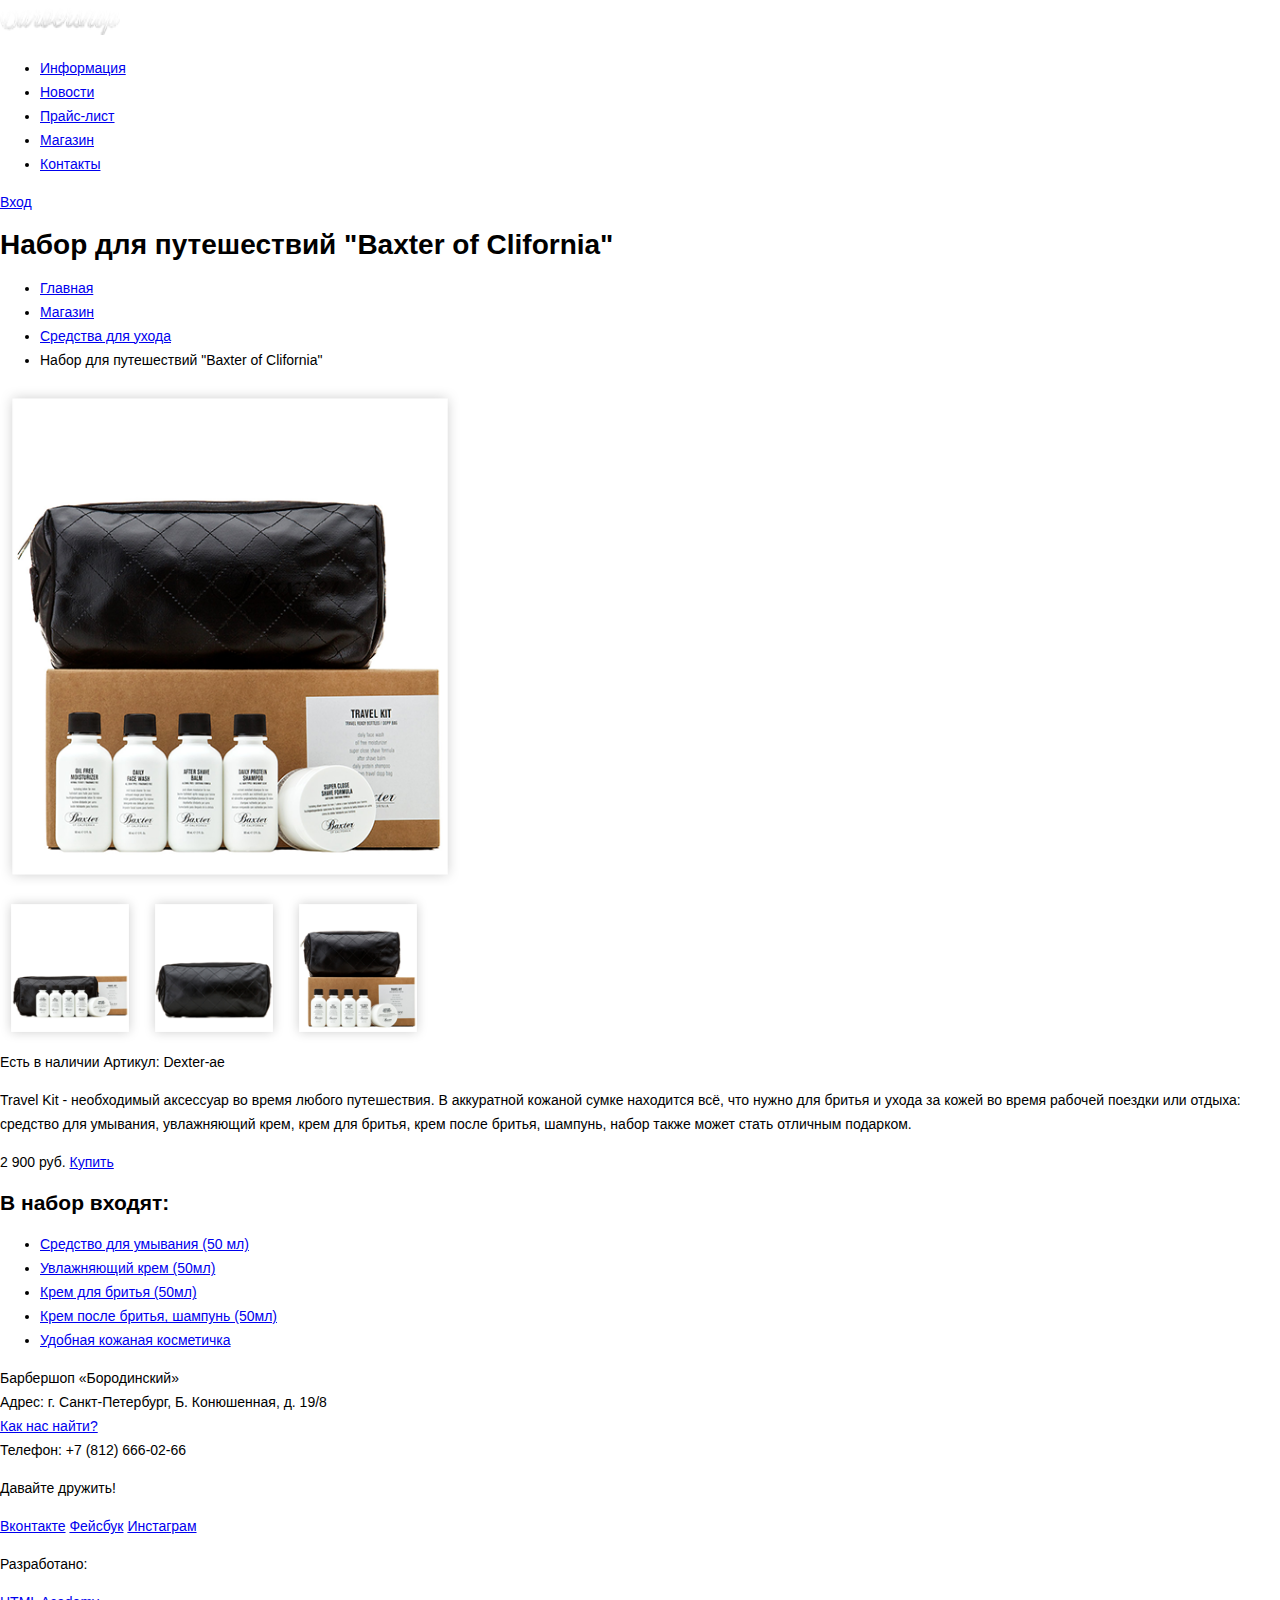
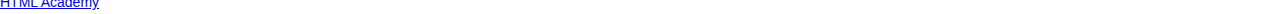
==== catalog-item.html @ 6cb53bfb "Подключил изображения" ====
<!DOCTYPE html>
<html lang="ru">
<head>
	<meta charset="UTF-8">
	<title>Набор для путешествий "Baxter of Clifornia"</title>
    <link rel="stylesheet" href="css/normalize.css">
    <link rel="stylesheet" href="css/style.css">
</head>
<body>
	<header class="main-header">
      <div class="container">
        <div class="logotype">
            <a href="index.html"><img src="img/header_logo.png" width="120" height="35" alt="Logotype"></a>
        </div>

        <nav class="main-navigation">
          <ul>
            <li>
              <a href="#">Информация</a>
            </li>
            <li>
              <a href="#">Новости</a>
            </li>
            <li>
              <a href="#">Прайс-лист</a>
            </li>
            <li>
              <a href="#">Магазин</a>
            </li>
            <li>
              <a href="#">Контакты</a>
            </li>
          </ul>
        </nav>
        <div class="user-block">
          <a class="login" href="#">Вход</a>
        </div>
      </div>
    </header>

    <section class="top">
    	<h1>Набор для путешествий "Baxter of Clifornia"</h1>
    	<ul class="site-map">
    		<li><a href="#">Главная</a></li>
    		<li><a href="#">Магазин</a></li>
    		<li><a href="#">Средства для ухода</a></li>
    		<li>Набор для путешествий "Baxter of Clifornia"</li>
    	</ul>
    </section>

    <section class="left">
    	<div class="active-pic">
    		<img src="img/big_pic.png" width="460" height="500" alt="Изображение товара">
    	</div>
    	<div class="pic">
    		<img src="img/small_pic_1.png" width="140" height="150" alt="Изображение товара">
    		<img src="img/small_pic_2.png" width="140" height="150" alt="Изображение товара">
    		<img src="img/small_pic_3.png" width="140" height="150" alt="Изображение товара">
    	</div>
    </section>

    <section class="right">
    	<article class="description">
    		<span>Есть в наличии</span>
    		<span>Артикул: Dexter-ae</span>
    		<p>Travel Kit - необходимый аксессуар во время любого путешествия. В аккуратной кожаной сумке находится всё, что нужно для бритья и ухода за кожей во время рабочей поездки или отдыха: средство для умывания, увлажняющий крем, крем для бритья, крем после бритья, шампунь, набор также может стать отличным подарком.</p>
    		<div class="price">
    			<span>2 900 руб.</span>
    			<a href="#">Купить</a>
    		</div>
    	</article>
    	<div class="about">
    		<h2>В набор входят:</h2>
    		<ul class="list-item">
    			<li><a href="#">Средство для умывания (50 мл)</a></li>
    			<li><a href="#">Увлажняющий крем (50мл)</a></li>
    			<li><a href="#">Крем для бритья (50мл)</a></li>
    			<li><a href="#">Крем после бритья, шампунь (50мл)</a></li>
    			<li><a href="#">Удобная кожаная косметичка</a></li>
    		</ul>
    	</div>
    </section>

    <footer class="main-footer">
        <div class="container">
          <div class="footer-contacts">
            <p>Барбершоп «Бородинский»<br>
            Адрес: г. Санкт-Петербург, Б. Конюшенная, д. 19/8<br>
            <a href="#">Как нас найти?</a><br>
            Телефон: +7 (812) 666-02-66</p>
          </div>
          <div class="footer-social">
            <p>Давайте дружить!</p>
            <a class="social-btn social-btn-vk" href="#">Вконтакте</a>
            <a class="social-btn social-btn-fb" href="#">Фейсбук</a>
            <a class="social-btn social-btn-inst" href="#">Инстаграм</a>
          </div>
          <div class="footer-copyright">
            <p>Разработано:</p>
            <a class="btn" href="https://htmlacademy.ru">HTML Academy</a>
          </div>
        </div>
    </footer>
</body>
</html>
---- css/style.css ----
body {
	font-style: 'PT Sans Narrow', Arial, sans-serif;
	font-size: 14px;
	line-height: 24px;
	color: #000;
}
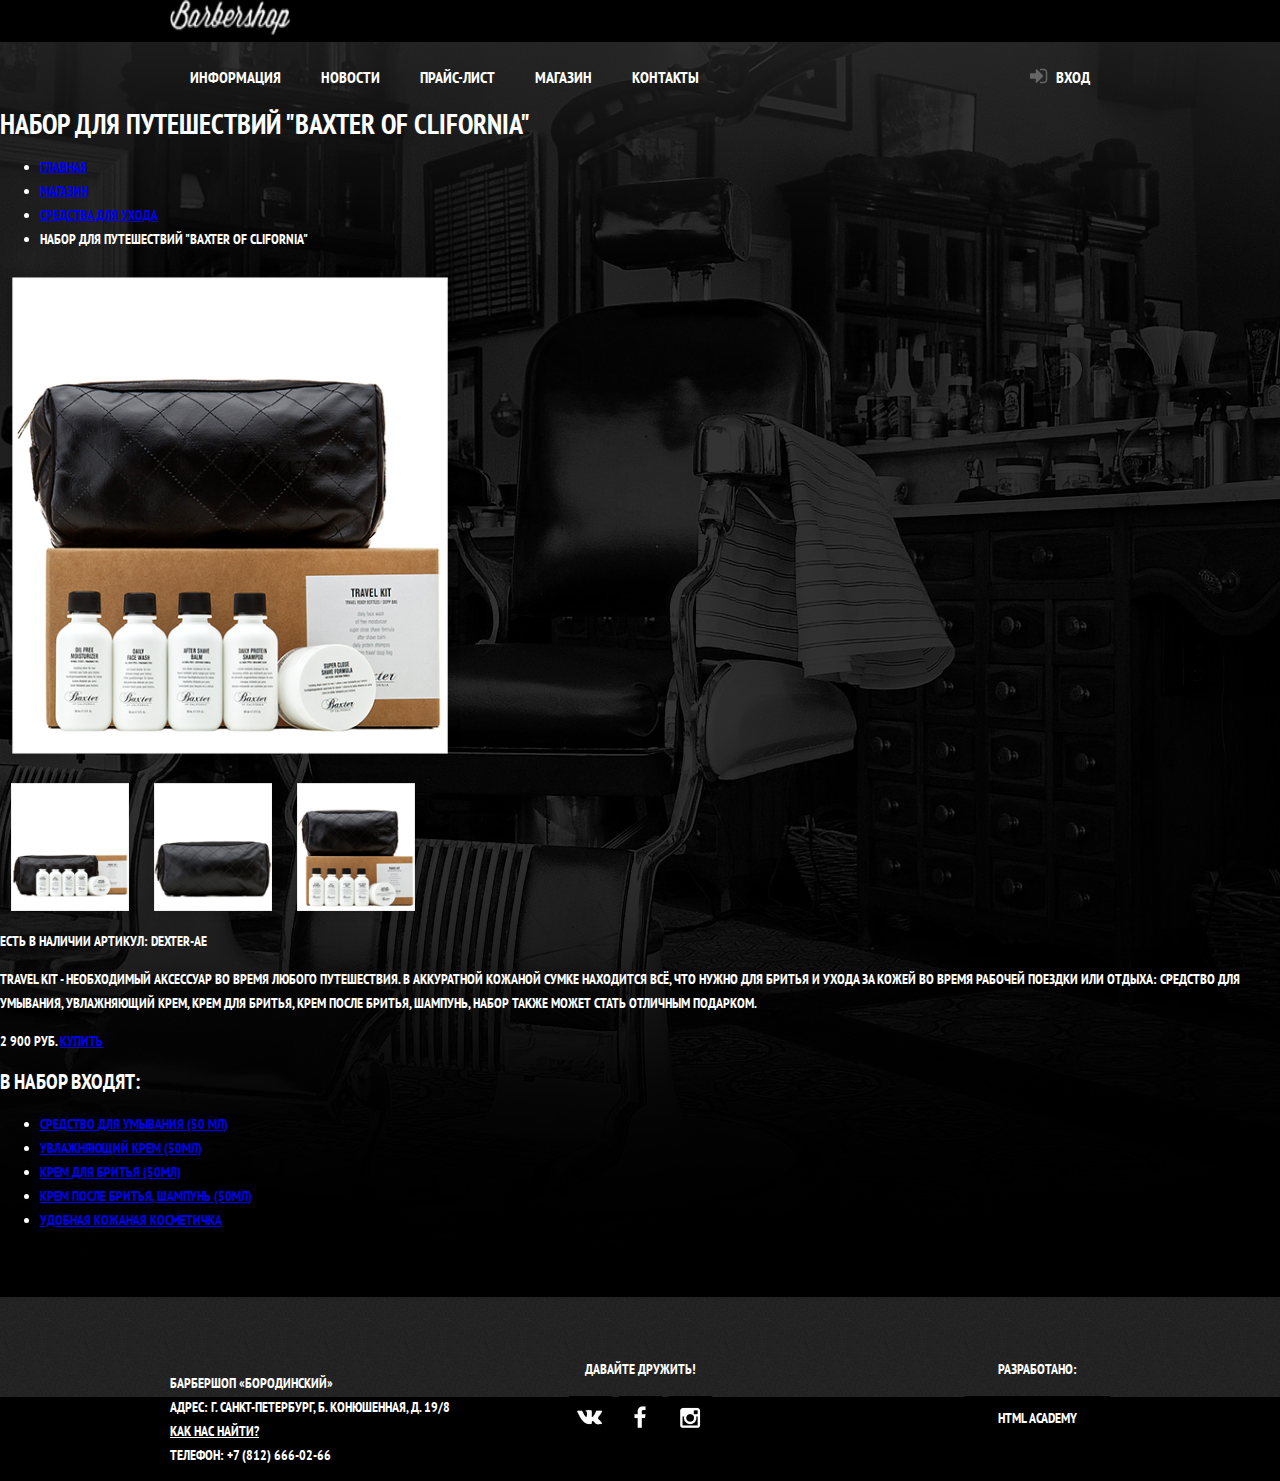
==== commit eb0d5eda: "Закончил главную" ====
--- a/catalog-item.html
+++ b/catalog-item.html
@@ -3,6 +3,7 @@
 <head>
 	<meta charset="UTF-8">
 	<title>Набор для путешествий "Baxter of Clifornia"</title>
+    <link href='https://fonts.googleapis.com/css?family=PT+Sans+Narrow:400,700&subset=latin,cyrillic' rel='stylesheet' type='text/css'>
     <link rel="stylesheet" href="css/normalize.css">
     <link rel="stylesheet" href="css/style.css">
 </head>
--- a/css/style.css
+++ b/css/style.css
@@ -1,7 +1,411 @@
 body {
-	font-style: 'PT Sans Narrow', Arial, sans-serif;
+	min-width: 960px;
+	font-family: 'PT Sans Narrow', Arial, sans-serif;
+	font-size: 14px;
+	font-weight: 700;
+	line-height: 24px;
+	text-transform: uppercase;
+	color: #ffffff;
+	background: #000000 url('../img/background.png') no-repeat center top;
+}
+
+.clearfix:after {
+	content: '';
+	display: table;
+	clear: both;
+}
+
+.container {
+	width: 940px;
+	margin: 0 auto;
+	padding: 0 10px;
+}
+
+.main-header {
+	margin-bottom: 60px;
+	color: #ffffff;
+	background-color: #000000;
+}
+
+.main-navigation {
+	width: 780px;
+	float: left;
+}
+
+.main-navigation ul {
+	margin: 0;
+	padding: 0;
+	list-style: none;
+	font-size: 0;
+}
+
+.main-navigation li {
+	display: inline-block;
+	vertical-align: top;
+	font-size: 16px;
+	line-height: 20px;
+}
+
+.main-navigation a {
+	display: block;
+	padding: 25px 20px;
+	color: #ffffff;
+	text-decoration: none;
+}
+
+.main-navigation a:hover {
+	background: #242424;
+}
+
+.user-block {
+	max-width: 140px;
+	float: right;
+}
+
+.login {
+	position: relative;
+	display: inline-block;
+	vertical-align: top;
+	padding: 25px 20px;
+	padding-left: 50px;
+	font-size: 16px;
+	line-height: 20px;
+	color: #ffffff;
+	text-decoration: none;
+}
+
+.login:hover {
+	background-color: #242424;
+}
+
+.login::before {
+	content: '';
+	position: absolute;
+	top: 26px;
+	left: 24px;
+	width: 18px;
+	height: 18px;
+	background: transparent url(../img/spritesheet.png) no-repeat;
+	background-position: -15px -61px;
+}
+
+.login:hover::before {
+	background: transparent url(../img/spritesheet.png) no-repeat;
+	 width: 18px;
+    height: 16px;
+    background-position: -15px -15px;
+}
+
+/*============ hover ==============*/
+.enter-hover {
+	display: none;
+	margin: 0 auto;
+	width: 300px;
+	padding-right: 80px;
+	padding-left: 80px;
+	padding-bottom: 58px;
+	padding-top: 45px;
+}
+
+.map {
+	display: none;
+	margin: 0 auto;
+	width: 766px;
+	height: 546px;
+	border: 7px solid #ffffff;
+	box-shadow: 0 0 60px black;
+}
+
+/*================ end ============*/
+
+.index-logo {
+	width: 368px;
+	height: 204px;
+	margin: 0 auto;
+	margin-bottom: 25px;
+}
+
+.index-logo img {
+	width: 368px;
+	height: 204px;
+}
+
+.features-item {
+	float: left;
+	width: 300px;
+	margin-right: 20px;
+	text-align: center;
+}
+
+.features {
+	margin-bottom: 80px;
+}
+
+.features-item:last-child {
+	margin-right: 0;
+}
+
+.features-item p {
+	margin: 10px;
+	margin-bottom: 0;
+}
+
+.features-name {
+	position: relative;
+	display: block;
+	font-size: 30px;
+	line-height: 42px;
+	margin-bottom: 30px;
+	padding-bottom: 35px;
+}
+
+.features-name::after {
+	content: '';
+	position: absolute;
+	bottom: 0;
+	left: 50%;
+	margin-left: -10px;
+	display: block;
+	width: 20px;
+	height: 20px;
+	background-color: #ffffff;
+	transform: rotate(45deg);
+}
+
+.index-content {
+	padding: 50px 80px;
+	margin-bottom: 35px;
+	color: #000000;
+	background: url(../img/arrow.png) no-repeat center,#f8f5f2 url(../img/inner_bg.png);
+}
+
+.index-content-title {
+	margin: 0;
+	margin-bottom: 25px;
+	font-size: 30px;
+	line-height: 42px;
+}
+
+.index-content p {
+	margin: 0;
+	margin-bottom: 25px;
+}
+
+.news-preview {
+	margin: 0;
+	padding: 0;
+	padding-right: 35px;
+	list-style: none;
+}
+
+.news-preview li {
+	margin-bottom: 25px;
+}
+
+.news-preview p {
+	margin-bottom: 0;
+}
+
+.news-preview time {
+	text-transform: none;
+}
+
+.btn {
+	display: inline-block;
+	padding: 10px 33px;
+	margin-right: 16px;
+	vertical-align: top;
+	text-align: center;
+	font-weight: 700;
 	font-size: 14px;
 	line-height: 24px;
-	color: #000;
-}
-
+	font-family: 'PT Sans Narrow', Arial, sans-serif;
+	color: #ffffff;
+	text-transform: uppercase;
+	text-decoration: none;
+	background-color: #000000;
+	border: none;
+	outline: none;
+	cursor: pointer;
+}
+
+.btn:hover,
+.btn:active {
+	background-color: #663d15;
+}
+
+.btn.disabled,
+.btn:disabled {
+	cursor: default;
+	opacity: 0.5;
+}
+
+.btn.disabled:hover,
+.btn:disabled:hover {
+    background-color: #000000;
+}
+
+.index-content-left {
+	float: left;
+	width: 380px;
+}
+
+.index-content-right {
+	float: right;
+	width: 300px;
+}
+
+.gallery {
+	position: relative;
+	height: 260px;
+}
+
+.gallery-content {
+	height: 164px;
+	margin: 0;
+	background-color: #cccccc;
+	border: 7px solid #ffffff;
+}
+
+.gallery-content img {
+	width: 286px;
+	height: 164px;
+}
+
+.gallery .btn {
+	position: absolute;
+	bottom: 0;
+	width: 140px;
+	margin: 0;
+}
+
+.gallery-prev {
+	left: 0;
+}
+
+.gallery-next {
+	right: 0;
+}
+
+.appointment-form input {
+	float: left;
+	margin-right: 20px;
+	margin-bottom: 20px;
+	width: 106px;
+    padding: 7px 15px;
+	font-size: 14px;
+    line-height: 24px;
+    font-family: "PT Sans Narrow", "Arial", sans-serif;
+    color: #000000;
+    text-transform: uppercase;
+	background-color: #f9f6f3;
+	border: 2px solid #000000;
+	outline: none;
+}
+
+.appointment-form input:nth-child(2n) {
+    margin-right: 0;
+}
+
+.appointment-form input:focus {
+	border: 2px solid #663d15;
+}
+
+.appointment-form .btn {
+	clear: both;
+	width: 100%;
+}
+
+.main-footer {
+	margin-top: 65px;
+	padding-top: 60px;
+	padding-bottom: 40px;
+	color: #ffffff;
+	background: #252525 url(../img/footer_bg.png);
+}
+
+.footer-contacts {
+	float: left;
+	width: 320px;
+	margin-right: 60px;
+}
+
+.footer-contacts a {
+	color: #ffffff;
+}
+
+.footer-contacts a:hover {
+	text-decoration: none;
+}
+
+.footer-social {
+	float: left;
+	width: 180px;
+	text-align: center;
+}
+
+.footer-social p {
+	margin: 0;
+	margin-bottom: 15px;
+}
+
+.social-btn {
+	display: inline-block;
+	width: 43px;
+	height: 43px;
+	margin: 0 2px;
+	background: #000000 url(../img/spritesheet.png) no-repeat center;
+	font-size: 0;
+	vertical-align: top;
+	text-decoration: none;
+	transition: background-position 0.5s, background-color 0.5s;
+}
+
+.social-btn:hover {
+	background-color: #ffffff;
+}
+
+.social-btn-vk {
+    background-position: -7px -300px;
+}
+
+.social-btn-fb {    
+    background-position: 0px -97px;
+}
+
+.social-btn-inst {
+    background-position: -4px -200px;
+}
+
+.social-btn-vk:hover {
+    background-position: -7px -345px;
+}
+
+.social-btn-fb:hover {
+    background-position: 0px -147px;
+}
+
+.social-btn-inst:hover {
+    background-position: -4px -250px;
+}
+
+
+.footer-copyright {
+	float: right;
+	max-width: 180px;
+}
+
+.footer-copyright p {
+	margin: 0;
+	margin-bottom: 15px;
+	text-align: center;
+}
+
+.footer-copyright .btn {
+	margin-right: 0;
+}
+
+.footer-copyright .btn:hover {
+	color: #000000;
+	background-color: #ffffff;
+}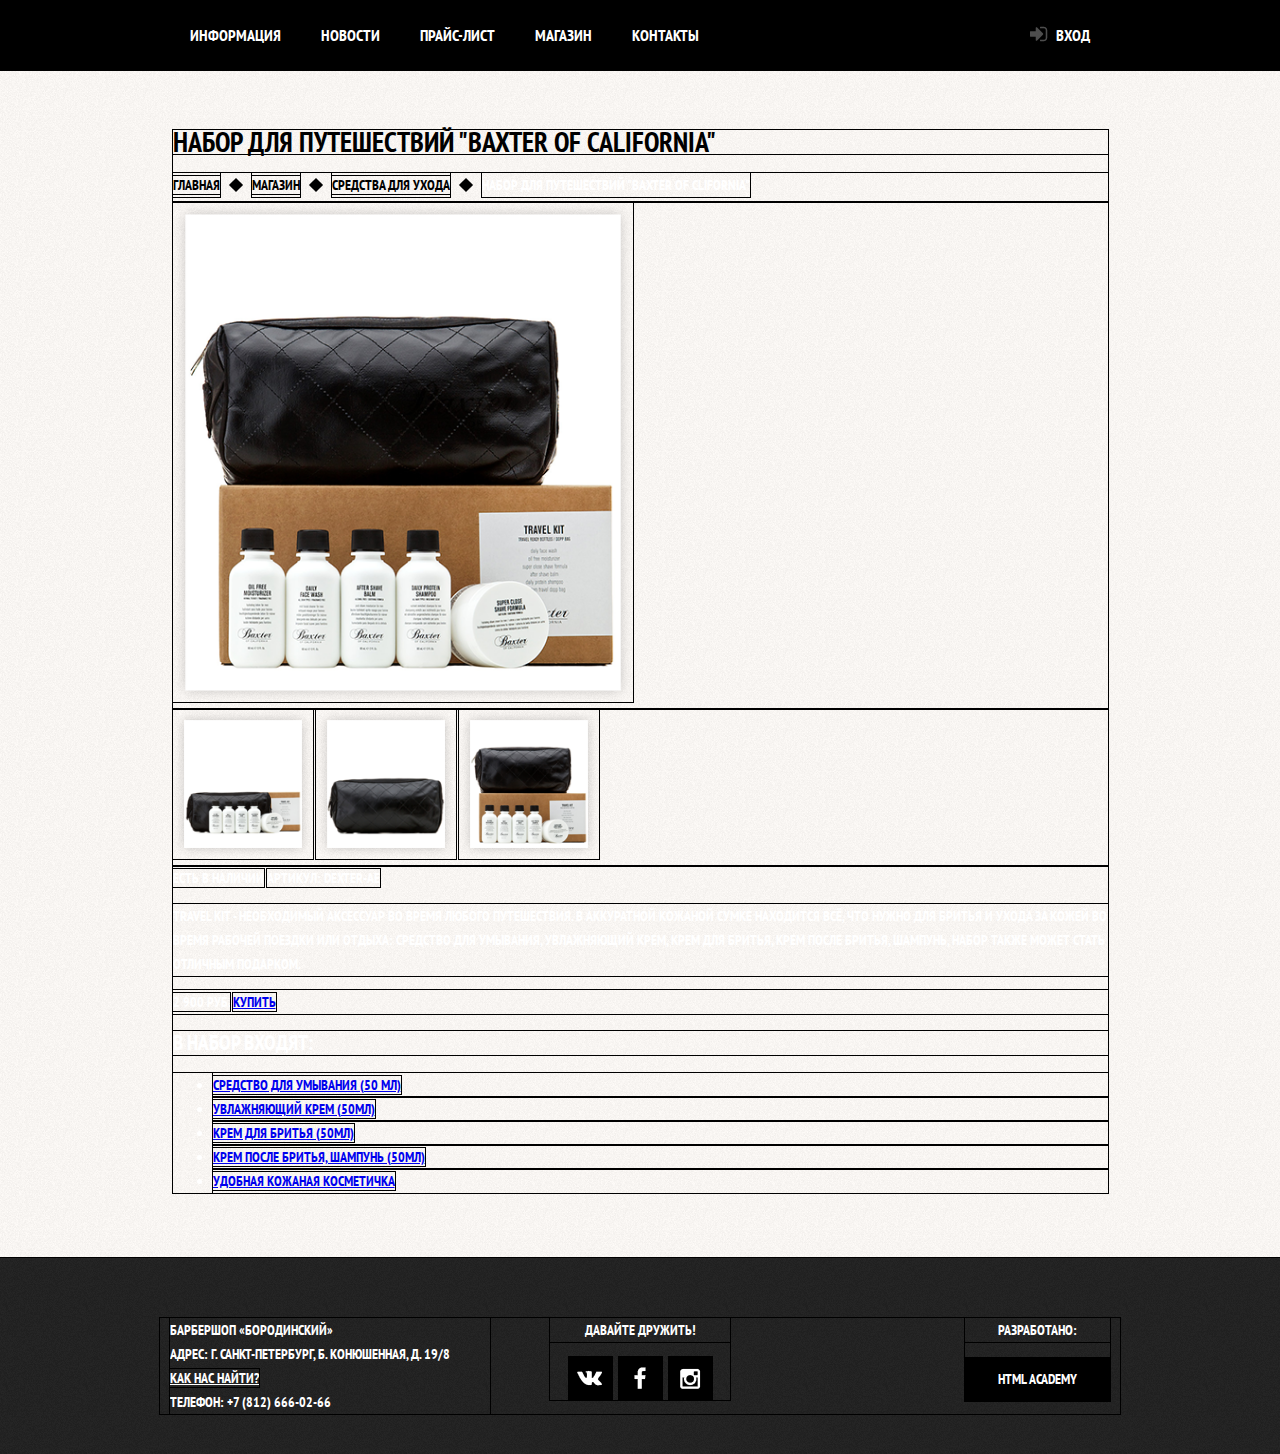
==== commit 72cf8906: "хххх" ====
--- a/catalog-item.html
+++ b/catalog-item.html
@@ -7,40 +7,36 @@
     <link rel="stylesheet" href="css/normalize.css">
     <link rel="stylesheet" href="css/style.css">
 </head>
-<body>
+<body class="catalog-item">
 	<header class="main-header">
-      <div class="container">
-        <div class="logotype">
-            <a href="index.html"><img src="img/header_logo.png" width="120" height="35" alt="Logotype"></a>
+        <div class="container clearfix">
+            <nav class="main-navigation">
+                <ul>
+                    <li>
+                        <a href="#">Информация</a>
+                    </li>
+                    <li>
+                        <a href="#">Новости</a>
+                    </li>
+                    <li>
+                        <a href="#">Прайс-лист</a>
+                    </li>
+                    <li>
+                        <a href="#">Магазин</a>
+                    </li> 
+                    <li>
+                        <a href="#">Контакты</a>
+                    </li>
+                </ul>
+            </nav> 
+            <div class="user-block">
+                <a class="login" href="#">Вход</a>
+            </div>
         </div>
-
-        <nav class="main-navigation">
-          <ul>
-            <li>
-              <a href="#">Информация</a>
-            </li>
-            <li>
-              <a href="#">Новости</a>
-            </li>
-            <li>
-              <a href="#">Прайс-лист</a>
-            </li>
-            <li>
-              <a href="#">Магазин</a>
-            </li>
-            <li>
-              <a href="#">Контакты</a>
-            </li>
-          </ul>
-        </nav>
-        <div class="user-block">
-          <a class="login" href="#">Вход</a>
-        </div>
-      </div>
     </header>
-
+<main class="content-m">
     <section class="top">
-    	<h1>Набор для путешествий "Baxter of Clifornia"</h1>
+    	<h1>Набор для путешествий "Baxter of California"</h1>
     	<ul class="site-map">
     		<li><a href="#">Главная</a></li>
     		<li><a href="#">Магазин</a></li>
@@ -81,25 +77,27 @@
     		</ul>
     	</div>
     </section>
+    </main>
 
     <footer class="main-footer">
-        <div class="container">
-          <div class="footer-contacts">
-            <p>Барбершоп «Бородинский»<br>
-            Адрес: г. Санкт-Петербург, Б. Конюшенная, д. 19/8<br>
-            <a href="#">Как нас найти?</a><br>
-            Телефон: +7 (812) 666-02-66</p>
-          </div>
-          <div class="footer-social">
-            <p>Давайте дружить!</p>
-            <a class="social-btn social-btn-vk" href="#">Вконтакте</a>
-            <a class="social-btn social-btn-fb" href="#">Фейсбук</a>
-            <a class="social-btn social-btn-inst" href="#">Инстаграм</a>
-          </div>
-          <div class="footer-copyright">
-            <p>Разработано:</p>
-            <a class="btn" href="https://htmlacademy.ru">HTML Academy</a>
-          </div>
+        <div class="container clearfix">
+            <section class="footer-contacts">
+                Барбершоп «Бородинский»
+                <br> Адрес: г. Санкт-Петербург, Б. Конюшенная, д. 19/8
+                <br>
+                <a href="#">Как нас найти?</a>
+                <br> Телефон: +7 (812) 666-02-66
+            </section>
+            <section class="footer-social">
+                <p>Давайте дружить!</p>
+                <a class="social-btn social-btn-vk" href="#">Вконтакте</a>
+                <a class="social-btn social-btn-fb" href="#">Фейсбук</a>
+                <a class="social-btn social-btn-inst" href="#">Инстаграм</a>
+            </section>
+            <section class="footer-copyright">
+                <p>Разработано:</p>
+                <a class="btn" href="https://htmlacademy.ru">HTML Academy</a>
+            </section>
         </div>
     </footer>
 </body>
--- a/css/style.css
+++ b/css/style.css
@@ -1,3 +1,7 @@
+* {
+	outline: 1px solid black;
+}
+
 body {
 	min-width: 960px;
 	font-family: 'PT Sans Narrow', Arial, sans-serif;
@@ -6,7 +10,16 @@
 	line-height: 24px;
 	text-transform: uppercase;
 	color: #ffffff;
+}
+
+
+
+.main {
 	background: #000000 url('../img/background.png') no-repeat center top;
+}
+
+.catalog-item {
+	background: #ffffff url('../img/inner_bg.png') ;
 }
 
 .clearfix:after {
@@ -408,4 +421,228 @@
 .footer-copyright .btn:hover {
 	color: #000000;
 	background-color: #ffffff;
-}+}
+
+/*========================= всплываяющая форма ==========*/
+
+.modal-content {
+	display: none;
+	position: absolute;
+	top: 120px;
+	left: 50%;
+	margin-left: -230px;
+	width: 300px;
+	padding: 50px 80px;
+	color: #000000;
+	background: #f8f3f0 url(../img/inner_bg.png);
+	box-shadow: 0 30px 50px rgba(0, 0, 0, 0.7);
+}
+
+.modal-content-close {
+	position: absolute;
+	top: 0;
+	right: -34px;
+	width: 22px;
+	height: 22px;
+	font-size: 0;
+	background-color: transparent;
+	border: 0;
+	outline: 0;
+	cursor: pointer;
+}
+
+.modal-content-close::before,
+.modal-content-close::after {
+    content: "";
+    position: absolute;
+	top: 10px;
+	left: 2px;
+    width: 19px;
+    height: 3px;
+    background-color: #d0d0d0;
+    border-radius: 1px;
+}
+
+.modal-content-close::before {
+    transform: rotate(45deg);
+}
+
+.modal-content-close::after {
+    transform: rotate(-45deg);
+}
+
+.modal-content h2 {
+    margin: 0;
+    margin-bottom: 20px;
+    font-size: 30px;
+    line-height: 42px;
+}
+
+.modal-content p {
+    margin: 0;
+    margin-bottom: 14px;
+}
+
+.modal-content .login-form {
+    margin-top: 30px;
+    margin-bottom: 10px;
+}
+
+.login-form input[type="text"],
+.login-form input[type="password"] {
+    font-size: 14px;
+    line-height: 24px;
+    font-family: "PT Sans Narrow", "Arial", sans-serif;
+    color: #000000;
+    text-transform: uppercase;
+    width: 236px;
+    margin: 0;
+    margin-bottom: 10px;
+    padding: 10px 20px;
+    padding-right: 40px;
+	background-color: #f9f6f3;
+    border: 2px solid #000000;
+    outline: none;
+}
+
+.login-form input:focus {
+    border-color: #663d15;
+}
+
+.login-form input.icon-user {
+    background-image: url("../img/spritesheet2.png");
+    background-repeat: no-repeat;
+    background-position: 250px 0px;
+}
+
+.login-form input.icon-password {
+    background-image: url("../img/spritesheet2.png");
+    background-repeat: no-repeat;
+    background-position: 250px -45px;
+}
+
+.login-form .restore {
+    float: right;
+    color: #000000;
+}
+
+.login-form .btn {
+    width: 100%;
+    margin-top: 15px;
+}
+
+.login-checkbox input[type="checkbox"] {
+    display: none;
+}
+
+.login-checkbox {
+    position: relative;
+    padding-left: 30px;
+    cursor: pointer;
+}
+
+.login-checkbox:hover {
+    color: #663d15;
+}
+
+.login-checkbox input[type="checkbox"] + .checkbox-indicator {
+    position: absolute;
+    top: -3px;
+    left: 0;
+    width: 17px;
+    height: 17px;
+    border: 2px solid #000000;
+}
+
+.login-checkbox input[type="checkbox"]:checked + .checkbox-indicator::before,
+.login-checkbox input[type="checkbox"]:checked + .checkbox-indicator::after {
+    content: "";
+    position: absolute;
+    top: 8px;
+    left: 1px;
+    width: 15px;
+    height: 2px;
+    background-color: #000000;
+}
+
+.login-checkbox input[type="checkbox"]:checked + .checkbox-indicator::before {
+    transform: rotate(45deg);
+}
+
+.login-checkbox input[type="checkbox"]:checked + .checkbox-indicator::after {
+    transform: rotate(-45deg);
+}
+
+/*======================== map ===================*/
+
+.modal-overlay {
+	display: none;
+    position: fixed;
+    top: 0;
+    left: 0;
+    z-index: 10;
+    width: 100%;
+    height: 100%;
+    background: rgba(0, 0, 0, 0.5);
+}
+
+.modal-content-map {
+	display: none;
+	position: fixed;
+    top: 50%;
+    left: 50%;
+	margin-top: -280px;
+    margin-left: -390px;
+    width: 766px;
+    height: 561px;
+	border: 7px solid white;
+    box-shadow: 0 30px 50px rgba(0, 0, 0, 0.7);
+    background: #e9e5dc url("../img/map4.png");
+    z-index: 11;
+}
+
+.top h1 {
+	color: black;
+}
+
+.content-m {
+	display: block;
+	width: 935px;
+	margin: 0 auto;
+}
+
+.site-map {
+	list-style: none;
+	font-size: 0;
+	padding: 0;
+}
+
+.site-map li {
+	position: relative;
+	font-size: 14px;
+	display: inline-block;
+	margin-right: 32px;
+}
+
+.site-map li a {
+	color: black;
+	text-decoration: none;
+}
+
+.site-map li::after {
+	content: '';
+	position: absolute;
+	display: block;
+	width: 10px;
+	height: 10px;
+	top: 7px;
+	right: -21px;
+	background-color: #000000;
+	transform: rotate(45deg);
+}
+
+.site-map li:last-child::after {
+	display: none;
+}
+
+
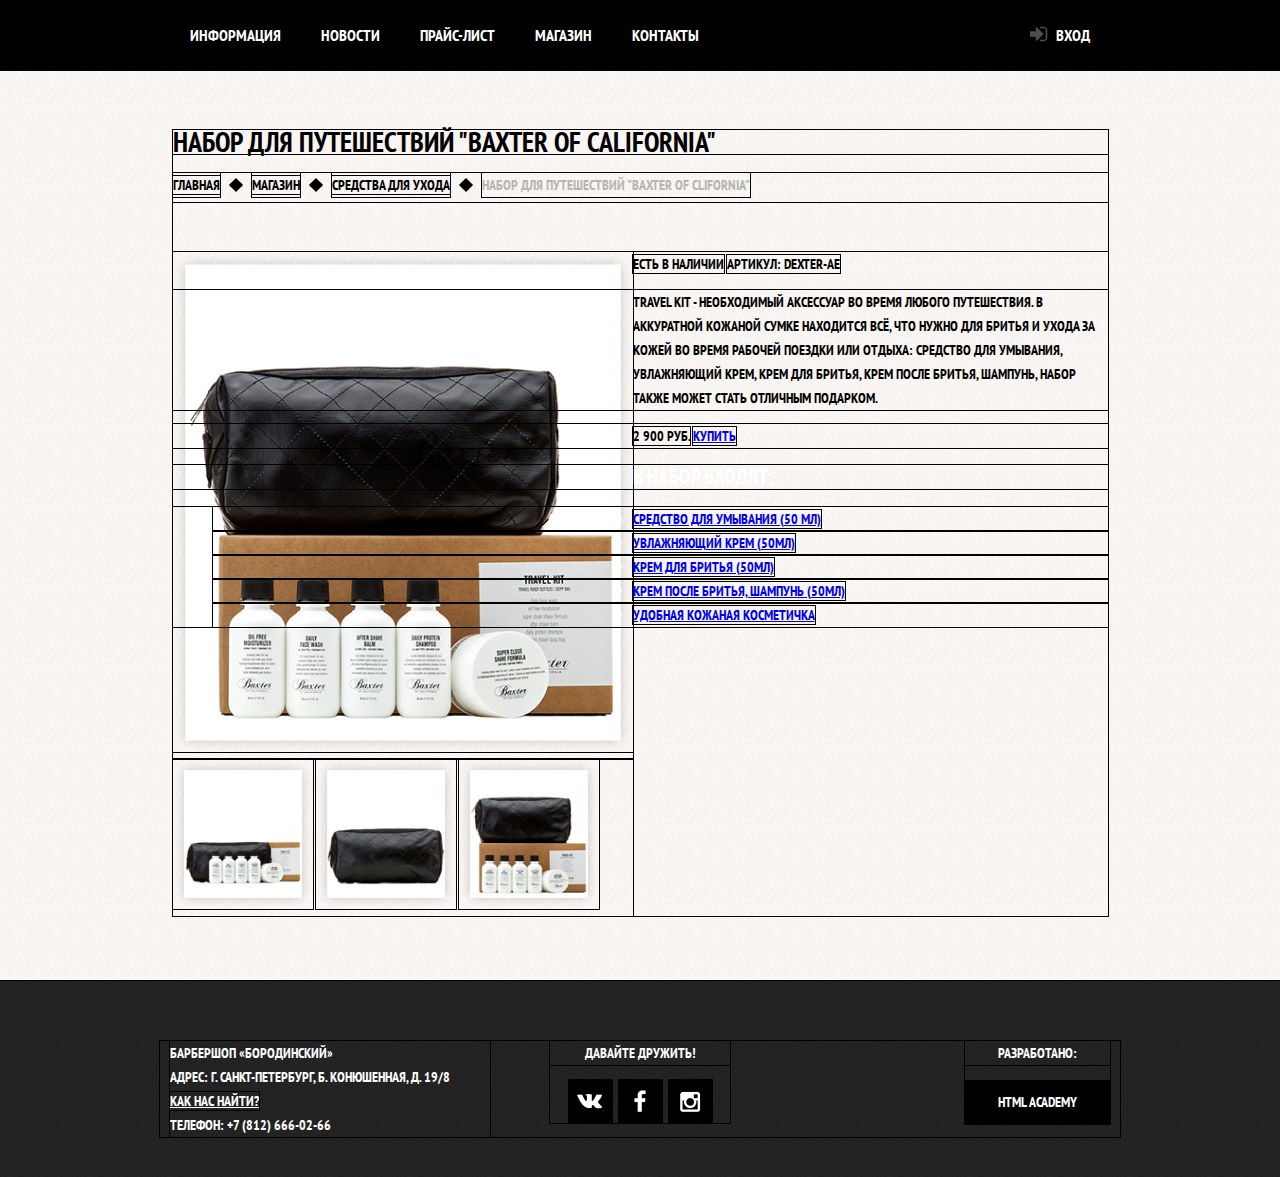
==== commit a9b46335: "Последняя. Забил окончательно" ====
--- a/catalog-item.html
+++ b/catalog-item.html
@@ -38,13 +38,13 @@
     <section class="top">
     	<h1>Набор для путешествий "Baxter of California"</h1>
     	<ul class="site-map">
-    		<li><a href="#">Главная</a></li>
-    		<li><a href="#">Магазин</a></li>
-    		<li><a href="#">Средства для ухода</a></li>
-    		<li>Набор для путешествий "Baxter of Clifornia"</li>
+    		<li><a href="#" class="active-not">Главная</a></li>
+    		<li><a href="#" class="active-not">Магазин</a></li>
+    		<li><a href="#" class="active-not">Средства для ухода</a></li>
+    		<li class="active-li">Набор для путешествий "Baxter of Clifornia"</li>
     	</ul>
     </section>
-
+    <section class="clearfix">
     <section class="left">
     	<div class="active-pic">
     		<img src="img/big_pic.png" width="460" height="500" alt="Изображение товара">
@@ -55,6 +55,7 @@
     		<img src="img/small_pic_3.png" width="140" height="150" alt="Изображение товара">
     	</div>
     </section>
+
 
     <section class="right">
     	<article class="description">
@@ -76,6 +77,7 @@
     			<li><a href="#">Удобная кожаная косметичка</a></li>
     		</ul>
     	</div>
+    </section>
     </section>
     </main>
 
--- a/css/style.css
+++ b/css/style.css
@@ -615,6 +615,7 @@
 	list-style: none;
 	font-size: 0;
 	padding: 0;
+	margin-bottom: 50px;
 }
 
 .site-map li {
@@ -645,4 +646,26 @@
 	display: none;
 }
 
-
+.active-li {
+	color: #b7b5b3;
+}
+
+.description {
+	font-size: 14px;
+	line-height: 24px;
+	color: black;
+}
+
+.left {
+	float: left;
+}
+
+.clearfix:after {
+	display: table;
+	clear: both;
+	content: '';
+}
+
+.active-not:hover {
+	color: #663d15;
+}
